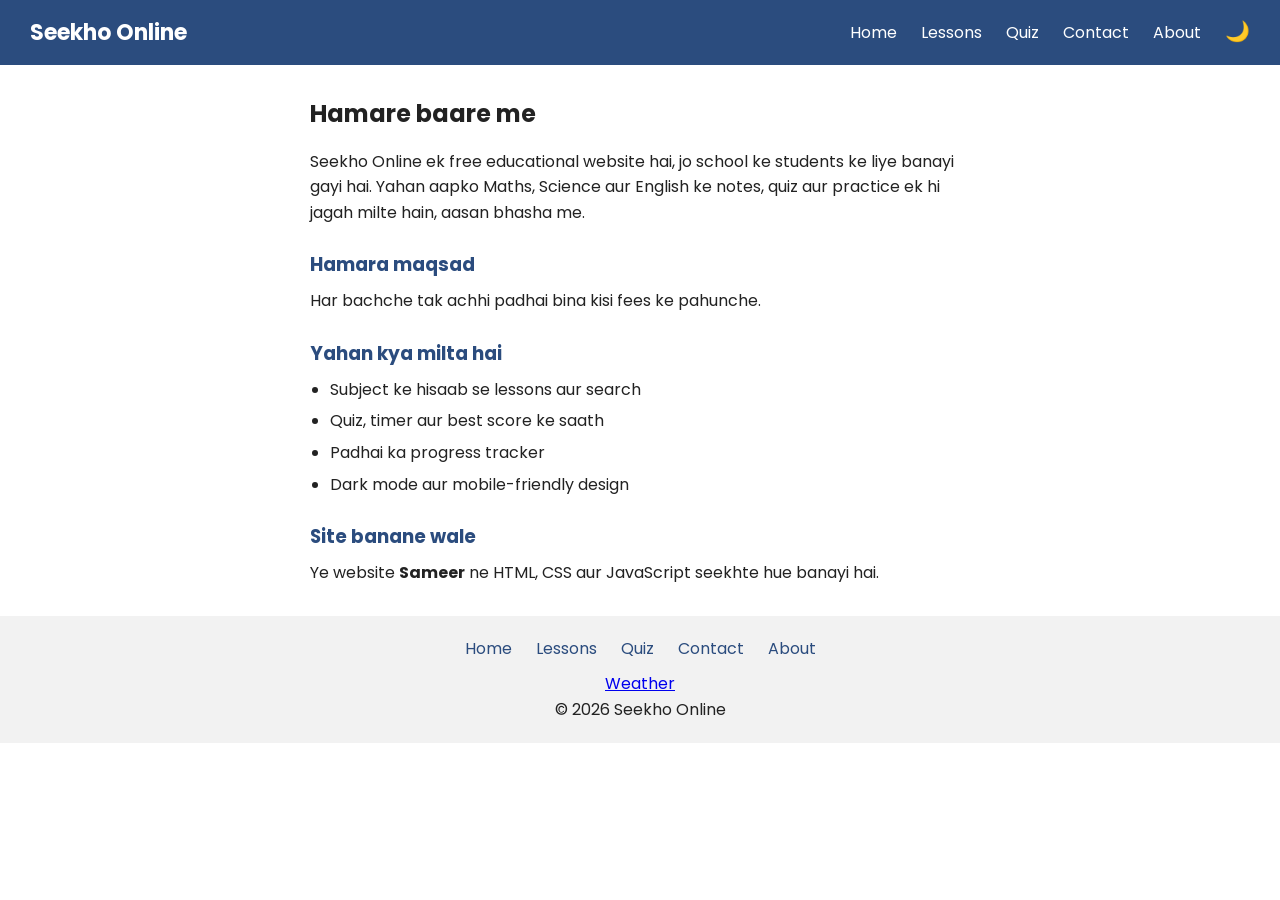
==== about.html @ 00ff7422 "Add files via upload" ====
<!DOCTYPE html>
<html lang="hi">

<head>
    <meta charset="UTF-8">
    <meta name="viewport" content="width=device-width, initial-scale=1.0">
    <title>Hamare baare me - Seekho Online</title>
    <meta name="description" content="Maths, Science aur English ke free notes aur quizzes, aasan bhasha me.">
    <meta property="og:title" content="Seekho Online">
    <meta property="og:description" content="Seekho Online ke baare me jaaniye.">
    <link rel="icon"
        href="data:image/svg+xml,<svg xmlns=%22http://www.w3.org/2000/svg%22 viewBox=%220 0 100 100%22><text y=%22.9em%22 font-size=%2290%22>📚</text></svg>">

    <link rel="preconnect" href="https://fonts.googleapis.com">
    <link rel="preconnect" href="https://fonts.gstatic.com" crossorigin>
    <link href="https://fonts.googleapis.com/css2?family=Poppins:wght@400;600&display=swap" rel="stylesheet">
    <link rel="stylesheet" href="css/style.css">
</head>

<body>

    <header>
        <h1>Seekho Online</h1>
        <button id="menu-btn" aria-label="Menu">☰</button>
        <nav id="menu">
            <a href="index.html">Home</a>
            <a href="lessons.html">Lessons</a>
            <a href="quiz.html">Quiz</a>
            <a href="contact.html">Contact</a>
            <a href="about.html">About</a>
            <button id="theme-btn" aria-label="Dark mode">🌙</button>
        </nav>
    </header>

    <main class="about-box">
        <h2>Hamare baare me</h2>

        <p>
            Seekho Online ek free educational website hai, jo school ke students ke liye
            banayi gayi hai. Yahan aapko Maths, Science aur English ke notes, quiz aur
            practice ek hi jagah milte hain, aasan bhasha me.
        </p>

        <h3>Hamara maqsad</h3>
        <p>
            Har bachche tak achhi padhai bina kisi fees ke pahunche.
        </p>

        <h3>Yahan kya milta hai</h3>
        <ul>
            <li>Subject ke hisaab se lessons aur search</li>
            <li>Quiz, timer aur best score ke saath</li>
            <li>Padhai ka progress tracker</li>
            <li>Dark mode aur mobile-friendly design</li>
        </ul>

        <h3>Site banane wale</h3>
        <p>
            Ye website <strong>Sameer</strong> ne HTML, CSS aur JavaScript seekhte hue
            banayi hai.
        </p>
    </main>
    <footer>
        <nav class="footer-links">
            <a href="index.html">Home</a>
            <a href="lessons.html">Lessons</a>
            <a href="quiz.html">Quiz</a>
            <a href="contact.html">Contact</a>
            <a href="about.html">About</a>
        </nav>
        <a href="weather.html">Weather</a>
        <p>&copy; 2026 Seekho Online</p>
    </footer>

    <script src="js/script.js"></script>

</body>

</html>
---- css/style.css ----
* {
  margin: 0;
  padding: 0;
  box-sizing: border-box;
}

body {
  font-family: Arial, sans-serif;
  line-height: 1.6;
  color: #222;
}

header {
  background: #2b4c7e;
  color: white;
  padding: 15px 30px;
  display: flex;
  justify-content: space-between;
  align-items: center;
}

nav a {
  color: white;
  text-decoration: none;
  margin-left: 20px;
}

nav a:hover {
  text-decoration: underline;
}

.hero {
  text-align: center;
  padding: 60px 20px;
  background: #eef3fa;
}

.hero p {
  margin: 10px 0 20px;
}

.btn {
  background: #2b4c7e;
  color: white;
  padding: 10px 20px;
  border-radius: 6px;
  text-decoration: none;
}

.subjects {
  display: flex;
  gap: 20px;
  padding: 40px 30px;
  flex-wrap: wrap;
}

.card {
  flex: 1;
  min-width: 200px;
  padding: 20px;
  border: 1px solid #ddd;
  border-radius: 8px;
}

footer {
  text-align: center;
  padding: 20px;
  background: #f2f2f2;
}

#menu-btn {
  display: none;
  background: none;
  border: none;
  color: white;
  font-size: 28px;
  cursor: pointer;
}

@media (max-width: 600px) {
  header {
    flex-wrap: wrap;
  }

  #menu-btn {
    display: block;
  }

  nav {
    display: none;
    width: 100%;
  }

  nav.open {
    display: block;
  }

  nav a {
    display: block;
    margin: 0;
    padding: 10px 0;
  }


  .lessons {
    max-width: 800px;
    margin: 30px auto;
    padding: 0 20px;
  }

  .lesson {
    margin-bottom: 30px;
    padding: 20px;
    border-left: 4px solid #2b4c7e;
    background: #f9fbfe;
  }

  .lesson h2 {
    margin-bottom: 10px;
  }

  .lesson ul {
    margin-left: 20px;
  }
}

.quiz-box {
  max-width: 600px;
  margin: 30px auto;
  padding: 0 20px;
}

#progress {
  color: #666;
  margin-bottom: 10px;
}

#options button {
  display: block;
  width: 100%;
  text-align: left;
  padding: 12px;
  margin: 10px 0;
  border: 1px solid #ccc;
  border-radius: 6px;
  background: white;
  font-size: 16px;
  cursor: pointer;
}

#options button:hover {
  background: #eef3fa;
}

#options button.sahi {
  background: #c8f7c5;
  border-color: green;
}

#options button.galat {
  background: #f7c5c5;
  border-color: red;
}

#feedback {
  margin: 15px 0;
  font-weight: bold;
}

.btn {
  border: none;
  cursor: pointer;
  font-size: 16px;
}

.contact-box {
  max-width: 500px;
  margin: 30px auto;
  padding: 0 20px;
}

.contact-box label {
  display: block;
  margin-top: 15px;
  font-weight: bold;
}

.contact-box input,
.contact-box textarea {
  width: 100%;
  padding: 10px;
  margin-top: 5px;
  border: 1px solid #ccc;
  border-radius: 6px;
  font-size: 16px;
  font-family: inherit;
}

.contact-box input.invalid,
.contact-box textarea.invalid {
  border-color: red;
}

.error {
  color: red;
  display: block;
  min-height: 18px;
}

#contact-form .btn {
  margin-top: 15px;
}

#success {
  margin-top: 20px;
  color: green;
  font-weight: bold;
}

#theme-btn {
  background: none;
  border: none;
  font-size: 20px;
  cursor: pointer;
  margin-left: 20px;
}

body.dark {
  background: #121212;
  color: #eee;
}

body.dark .hero {
  background: #1e1e1e;
}

body.dark .card,
body.dark .lesson {
  background: #1e1e1e;
  border-color: #444;
}

body.dark #options button {
  background: #1e1e1e;
  color: #eee;
  border-color: #555;
}

body.dark .contact-box input,
body.dark .contact-box textarea {
  background: #1e1e1e;
  color: #eee;
  border-color: #555;
}

body.dark footer {
  background: #1e1e1e;
}

#search {
  width: 100%;
  padding: 12px;
  margin-bottom: 20px;
  border: 1px solid #ccc;
  border-radius: 6px;
  font-size: 16px;
}

#no-result {
  color: #c00;
  font-weight: bold;
}

body.dark #search {
  background: #1e1e1e;
  color: #eee;
  border-color: #555;
}

.cat-btn {
  display: block;
  width: 100%;
  margin: 10px 0;
  padding: 14px;
}

#timer {
  font-weight: bold;
  margin-bottom: 10px;
}

#timer.urgent {
  color: red;
}

.quote-box {
  max-width: 600px;
  margin: 20px auto;
  padding: 20px;
  text-align: center;
  border: 1px solid #ddd;
  border-radius: 8px;
}

#quote-text {
  font-style: italic;
  margin: 10px 0;
}

body.dark .quote-box {
  background: #1e1e1e;
  border-color: #444;
}

body {
  font-family: "Poppins", Arial, sans-serif;
}

.card,
.lesson {
  transition: transform 0.2s, box-shadow 0.2s;
}

.card:hover {
  transform: translateY(-4px);
  box-shadow: 0 6px 16px rgba(0, 0, 0, 0.12);
}

.footer-links {
  margin-bottom: 10px;
}

.footer-links a {
  color: #2b4c7e;
  text-decoration: none;
  margin: 0 10px;
}

.footer-links a:hover {
  text-decoration: underline;
}

body.dark .footer-links a {
  color: #9ec1ff;
}

header h1 {
  font-size: 22px;
}

.hero h2 {
  font-size: 32px;
}

.hero-img {
  max-width: 100%;
  height: auto;
  border-radius: 8px;
  margin-top: 20px;
}

.card,
.lesson {
  transition: transform 0.2s, box-shadow 0.2s;
}

.card:hover {
  transform: translateY(-4px);
  box-shadow: 0 6px 16px rgba(0, 0, 0, 0.12);
}

#filter-box {
  display: flex;
  gap: 10px;
  flex-wrap: wrap;
  margin-bottom: 15px;
}

.filter-btn {
  padding: 8px 16px;
  border: 1px solid #2b4c7e;
  background: white;
  color: #2b4c7e;
  border-radius: 20px;
  cursor: pointer;
  font-size: 15px;
}

.filter-btn.active {
  background: #2b4c7e;
  color: white;
}

body.dark .filter-btn {
  background: #1e1e1e;
  color: #9ec1ff;
  border-color: #9ec1ff;
}

body.dark .filter-btn.active {
  background: #9ec1ff;
  color: #121212;
}

.weather-box {
  max-width: 500px;
  margin: 30px auto;
  padding: 0 20px;
}

.weather-search {
  display: flex;
  gap: 10px;
  margin: 15px 0;
}

.weather-search input {
  flex: 1;
  padding: 10px;
  border: 1px solid #ccc;
  border-radius: 6px;
  font-size: 16px;
  font-family: inherit;
}

#weather-msg {
  margin: 10px 0;
  font-weight: bold;
}

#weather-card {
  padding: 20px;
  text-align: center;
  border: 1px solid #ddd;
  border-radius: 8px;
  background: #eef3fa;
}

#w-temp {
  font-size: 40px;
  font-weight: bold;
  margin: 10px 0;
}

body.dark .weather-search input {
  background: #1e1e1e;
  color: #eee;
  border-color: #555;
}

body.dark #weather-card {
  background: #1e1e1e;
  border-color: #444;
}

#progress-box {
  margin-bottom: 20px;
}

#progress-text {
  font-weight: bold;
  margin-bottom: 6px;
}

.bar {
  height: 12px;
  background: #ddd;
  border-radius: 6px;
  overflow: hidden;
}

#bar-fill {
  height: 100%;
  width: 0;
  background: #2b8a3e;
  transition: width 0.3s;
}

.done-btn {
  margin-top: 10px;
  padding: 8px 14px;
  border: 1px solid #2b4c7e;
  background: white;
  color: #2b4c7e;
  border-radius: 6px;
  cursor: pointer;
  font-size: 14px;
}

.done-btn.done {
  background: #2b8a3e;
  border-color: #2b8a3e;
  color: white;
}

body.dark .bar {
  background: #444;
}

body.dark .done-btn {
  background: #1e1e1e;
  color: #9ec1ff;
  border-color: #9ec1ff;
}

body.dark .done-btn.done {
  background: #2b8a3e;
  color: white;
  border-color: #2b8a3e;
}

.read-link {
  display: inline-block;
  margin-top: 10px;
  margin-right: 12px;
  color: #2b4c7e;
  font-weight: bold;
  text-decoration: none;
}

.read-link:hover {
  text-decoration: underline;
}

body.dark .read-link {
  color: #9ec1ff;
}

.about-box {
  max-width: 700px;
  margin: 30px auto;
  padding: 0 20px;
}

.about-box h2 {
  margin-bottom: 15px;
}

.about-box h3 {
  margin: 25px 0 8px;
  color: #2b4c7e;
}

.about-box ul {
  margin-left: 20px;
}

.about-box li {
  margin-bottom: 6px;
}

body.dark .about-box h3 {
  color: #9ec1ff;
}
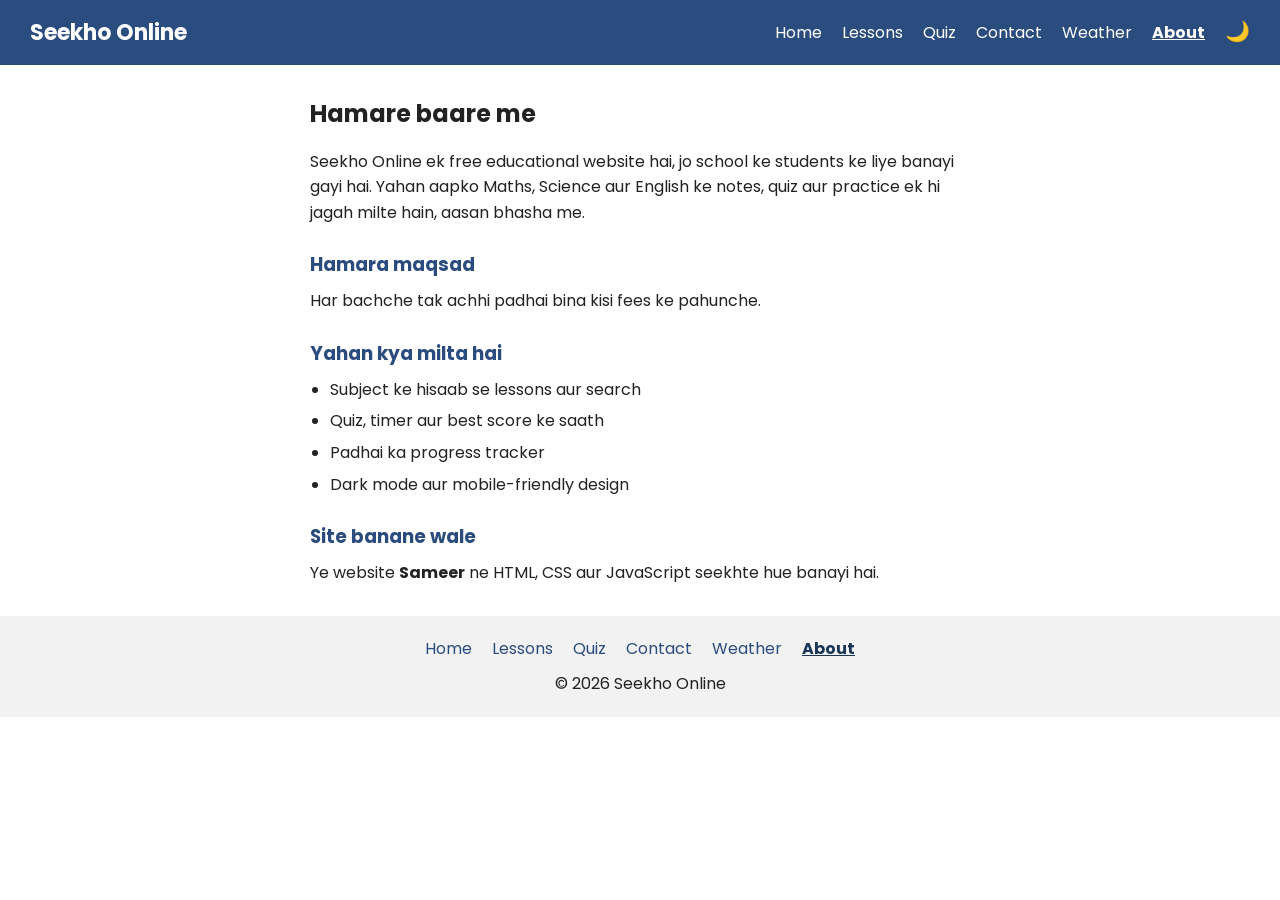
==== commit 7faadbd4: "Add files via upload" ====
--- a/about.html
+++ b/about.html
@@ -19,18 +19,7 @@
 
 <body>
 
-    <header>
-        <h1>Seekho Online</h1>
-        <button id="menu-btn" aria-label="Menu">☰</button>
-        <nav id="menu">
-            <a href="index.html">Home</a>
-            <a href="lessons.html">Lessons</a>
-            <a href="quiz.html">Quiz</a>
-            <a href="contact.html">Contact</a>
-            <a href="about.html">About</a>
-            <button id="theme-btn" aria-label="Dark mode">🌙</button>
-        </nav>
-    </header>
+    <header id="site-header"></header>
 
     <main class="about-box">
         <h2>Hamare baare me</h2>
@@ -60,19 +49,12 @@
             banayi hai.
         </p>
     </main>
-    <footer>
-        <nav class="footer-links">
-            <a href="index.html">Home</a>
-            <a href="lessons.html">Lessons</a>
-            <a href="quiz.html">Quiz</a>
-            <a href="contact.html">Contact</a>
-            <a href="about.html">About</a>
-        </nav>
-        <a href="weather.html">Weather</a>
-        <p>&copy; 2026 Seekho Online</p>
-    </footer>
+    
+    <footer id="site-footer"></footer>
 
+    <script src="js/layout.js"></script>
     <script src="js/script.js"></script>
+
 
 </body>
 
--- a/css/style.css
+++ b/css/style.css
@@ -551,4 +551,8 @@
 
 body.dark .about-box h3 {
   color: #9ec1ff;
-}+}
+
+nav a.active { font-weight: bold; text-decoration: underline; }
+.footer-links a.active { color: #1b3558; }
+body.dark .footer-links a.active { color: #ffffff; }
